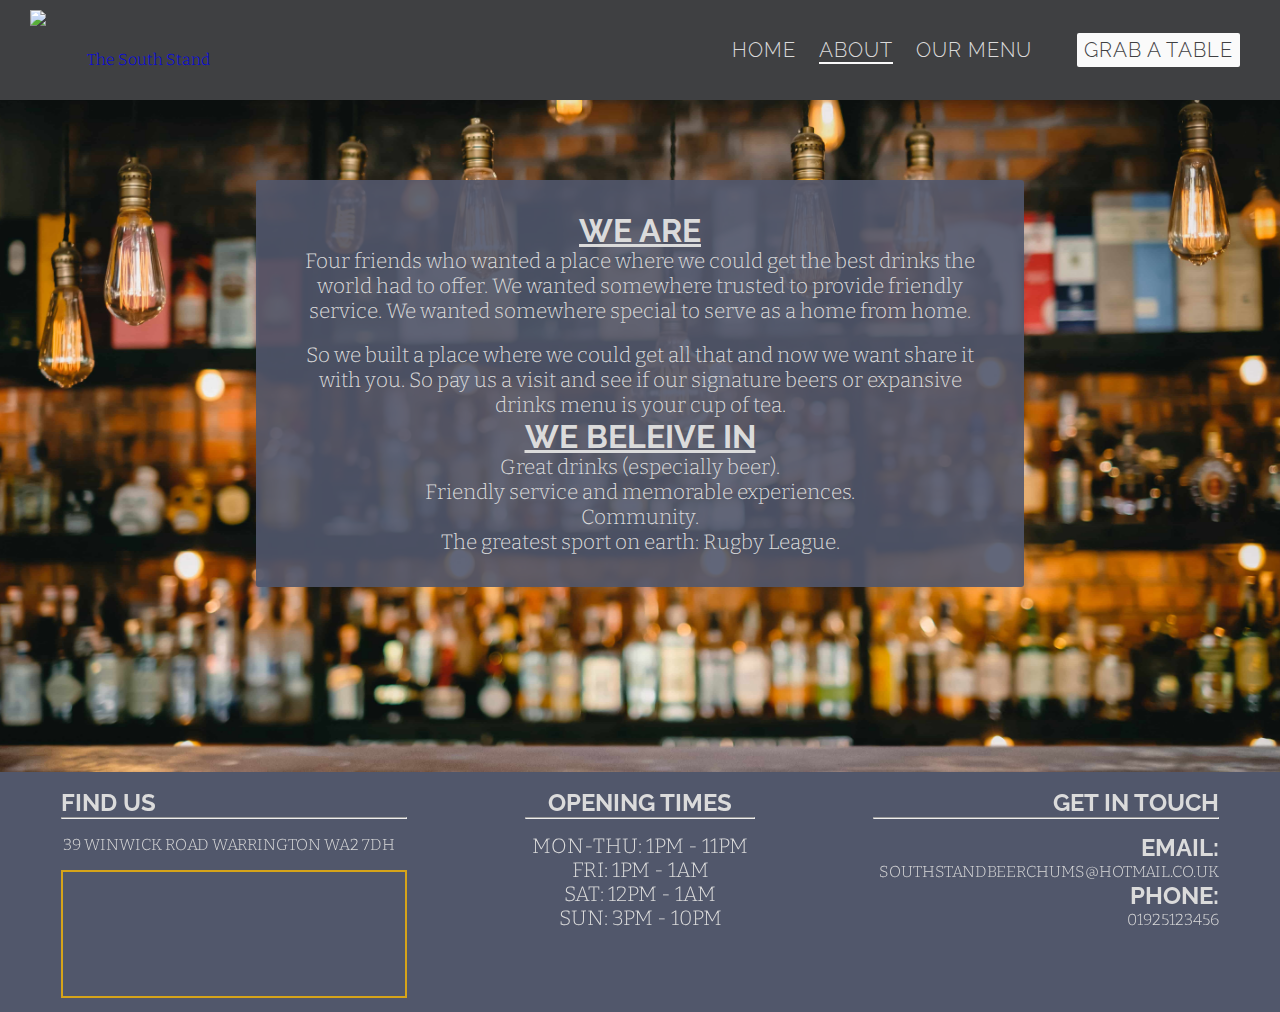
==== about.html @ ef6ef385 "pushing again as did not save CSS file, message same as previous" ====
<!DOCTYPE html>
<html lang="en">

<head>
    <meta charset="UTF-8">
    <meta http-equiv="X-UA-Compatible" content="IE=edge">
    <meta name="viewport" content="width=device-width, initial-scale=1.0">
    <meta name="description"
        content="Welcome to the South Stand Brewery & Taproom. At South Stand, we combine our passions to create a space where everyone is welcome">
    <meta name="keywords"
        content="Rugby, league, Rugby League, Pub, Bar, Taproom, Speakeasy, Warrington, Warrington Wolves, The Wire, Rugby League Pub">
    <meta name="author" content="South Stand Brewery & Taproom ltd">
    <title>South Stand Brewery & Taproom | About</title>
    <link rel="stylesheet" href="assets/styles/styles.css" type="text/css">
    <script src="https://kit.fontawesome.com/5be4fb46f2.js" crossorigin="anonymous"></script>
</head>
<body>
    <header>
        <nav>
            <div class="nav">
                <a href="index.html" aria-label="Click this to return to the home page">
                    <img src="assets/images/white-transparent-resize-optimised.png" alt="The South Stand Brewery & Taproom" id="logo">
                </a>
                <label for="toggle" id="burger">&#9776;</label>
                <input type="checkbox" id="toggle" />
                <div class="menu">
                    <a href="index.html">Home</a>
                    <a href="about.html" class="link-active">About</a>
                    <a href="menu.html">Our Menu</a>
                    <a href="form.html" id="grab-table-button">Grab a Table</a>
                </div>
            </div>
        </nav>
    </header>
    <div id="about-page-container">
        <section id="about-us-section">
                <h2 class="about-subsection">We are</h2>
                <p>Four friends who wanted a place where we could get the best drinks the world had to offer. We wanted
                    somewhere
                    trusted to provide friendly service. We wanted somewhere special to serve as a home from home.</p>
                <br>
                <p>So we built a place where we could get all that and now we want share it with you. So pay us a visit
                    and
                    see if our signature beers or expansive drinks menu is your cup of tea.</p>
                <h2 class="about-subsection">We beleive in</h2>
                <p>Great drinks (especially beer).</p>
                <p>Friendly service and memorable experiences.</p>
                <p>Community.</p>
                <p>The greatest sport on earth: Rugby League.</p>
        </section>
    </div>
    </section>
    <footer>
        <div class="footer-section">
            <section id="find-us-footer-section">
                <h2>Find Us</h2>
                <hr>
                <div>
                    <p>39 Winwick Road</p>
                    <p>Warrington</p>
                    <p>WA2 7DH</p>
                </div>
                <iframe id="gmap_canvas"
                    src="https://maps.google.com/maps?q=39%20Winwick%20Road&t=&z=17&ie=UTF8&iwloc=&output=embed">
                    <p>Sorry, your browser doesn't support iframes.</p>
                </iframe>
            </section>
        </div>
        <!--This is the opening times section-->
        <div class="footer-section">
            <section id="opening-times-footer-section">
                <h2>Opening Times</h2>
                <hr>
                <div>
                    <p>Mon-Thu: 1pm - 11pm</p>
                    <p>Fri: 1pm - 1am</p>
                    <p>Sat: 12pm - 1am</p>
                    <p>Sun: 3pm - 10pm</p>
                </div>
            </section>
            <!--This div contains the social icons which in turn act as links to the business relevant social media page.
            I did consider moving these to the contact section of the footer to the right, but a central location seems more appropriate-->
        </div>
        <div class="footer-section">
            <section id="contact-section">
                <h2>Get in touch</h2>
                <hr>
                <div>
                    <h2>Email:</h2>
                    <p>southstandbeerchums@hotmail.co.uk</p>
                    <h2>Phone:</h2>
                    <p>01925123456</p>
                </div>
                <div id="footer-social-icons">
                    <a href="#" aria-label="Go to our Facebook page (opens in a new tab)" rel="noopener">
                        <i class="fab fa-facebook-square"></i>
                    </a>
                    <a href="#" aria-label="Follow us on Instagram page (opens in a new tab)" rel="noopener">
                        <i class="fab fa-instagram"></i>
                    </a>
                    <a href="#" aria-label="Follow us on twitter page (opens in a new tab)" rel="noopener">
                        <i class="fab fa-twitter-square"></i>
                    </a>
                </div>
            </section>
        </div>

    </footer>
</body>

</html>
---- assets/styles/styles.css ----
/*font import information*/
/* Heading font family rules - font-family: 'Raleway', sans-serif;*/
/* Paragraph font family rules - font-family: 'Bitter', serif;*/
@import url('https://fonts.googleapis.com/css2?family=Bitter:wght@300&family=Raleway:wght@600&display=swap');

/*------------ REBUILT NAV FROM ORIGINAL DESIGN BASED ON CONTENT IN THIS VIDEO, STYLES ARE MY OWN BUT WANTED RESPONSIVE HAMBURGER NAV https://www.youtube.com/watch?v=xMTs8tAapnQ */
* {
    margin: 0;
    padding: 0;
    box-sizing: border-box;
}
body {
    font-family: 'Bitter', serif;
    font-weight: 300;
    background-color: #dbdddb;
 }

 h1, h2, h3 {
    font-family: 'Raleway', sans-serif;
 }
#logo {
    height: 80px;
    width: 180px;
    margin: 10px 0 0 30px;
    float: left;
}

.nav {
    background-color: #3f4042;
    height: 100px;
    width: 100%;
    text-align: right;
    line-height: 100px;
}

.menu {
    margin: 0 30px 0 0;
    width: 60%;
    float: right;
    position: relative;
    z-index: 999;
}

.menu a {
    text-decoration: none;
    font-family: 'Raleway', sans-serif;
    color: #dbdbdb;
    margin: 0 10px;
    text-transform: uppercase;
    font-size: 125%;
    letter-spacing: 1px;
    line-height: 100px;
    transition: color 0.3s;
}

#grab-table-button {
    margin-left: 2.5vw;
    background-color: #fafafa;
    padding: 5px 7px;
    color: #3f4042;
    border-radius: 2px;
    transition: color 0.3s;
}

.menu a:hover:not(#grab-table-button) {
    color: #D6A419;
    border-bottom: 2px solid #fafafa;
    transition-timing-function: ease-in-out;
}

#grab-table-button:hover {
    color: #D6A419;
    transition-timing-function: ease-in-out;
}

.link-active {
    border-bottom: 2px solid #fafafa;
}

#burger {
    margin: 0 40px 0 0;
    font-size: 35px;
    line-height: 100px;
    display: none;
    color: #dbdbdb;
}

#toggle {
    display: none;
}


/*---------- HOME BODY SECTION GLOBAL STYLINGS -------*/
#home-section-taps-image {
    background-color: rgba(black, black, black, 0.3);
    background-image: url('../images/sstaps-optimised.jpg');
    background-repeat: no-repeat;
    background-position-x: right;
    background-position-y: top;
    background-size: cover;
    background-attachment: fixed;
    width: 100%;
    height: 48rem;
    position: relative;
}

#home-overlay {
    width: 40%;
    background-color: rgba(181, 138, 27, 0.9);
    bottom: 25rem;
    margin-left: 8%;
    float: left;
    position: absolute;
    border-radius: 3px;
}

#home-overlay h2 {
    text-align: left;
    margin-top: 1rem;
    padding-left: 1rem;
    color: #fafafa;
}

#home-overlay p {
    text-align: left;
    margin-top: 2rem;
    padding-right: 2vh;
    padding-left: 2vh;
    padding-bottom: 1rem;
    color: #fafafa;
    line-height: 1.5rem;
    font-size: 1.2rem;
}

/*---------- ABOUT PAGE STYLINGS ------------*/

#about-page-container {
    width: 100%;
    height: 42rem;
    background-color: rgba(black, black, black, 0.3);
    background-image: url('../images/bar-blurry-3-optimised.jpg');
    background-repeat: no-repeat;
    background-size: cover;
    background-position: center 75%;
    background-attachment: fixed;
    /* overflow: hidden; ------ THIS WAS CAUSING THE NAV ISSUE*/ 
    position: relative;
}

#about-us-section {
    width: 60%;
    border-radius: 3px;
    background-color: rgba(81, 87, 107, 0.9);
    position: absolute;
    left: 20%;
    top: 5rem;
    text-align: center;
    padding: 2rem 2rem;
}

#about-us-section > h2 {
    font-size: 200%;
    color: #dbdbdb;
}

#about-us-section > p {
    font-size: 130%;
    font-family: 'Bitter', serif;
    color: #dbdbdb;
}

.about-subsection {
    font-size: 150%;
    text-decoration: underline;
    text-transform: uppercase;
}


/*----OUR MENU PAGE GLOBAL STYLINGS, COMMENTS BREAK SPECIFIC STYLINGS DOWN BELOW------*
/*-------- SOUTH STAND BEER SECTION GLOBAL STYLINGS -------*/

#menu-section-top-image {
    background-image: url('../images/menu-top-image-optimized.jpg');
    background-repeat: no-repeat;
    background-size: cover;
    background-position-x: center;
    background-position-y:  68%;
    width: 100%;
    height: 25rem;
}

#south-stand-beer-menu-section h2 {
    font-size: 400%;
    text-transform: uppercase;
    letter-spacing: 10px;
    text-align: center;
    margin: 2vh 0;
}

.beer-card-container {
    width: 100%;
    background-color: #3f4042;
    height: 100%;
    text-align: center;
}

#beer-card-flavour {
    padding: 1rem 0 1rem 0;
    font-size: 150%;
    color: #dbdbdb;
    font-weight: bold;
}

.beer-card {
    display: inline-block;
    align-items: top;
    width: 25%;
    height: 90%;
    border-radius: 4px;
    margin: 1rem 2vw;
    background-color: #3f4042;
    text-align: center;
    overflow: hidden;
}

.beer-card img {
   object-fit: cover;
   width: 100%;
   position: relative;
   bottom: 0;
   z-index: 1;
}

.beer-card-info {
    position: relative;
    bottom: 0;
    font-size: 150%;
    font-weight: bold;
    color: #dbdbdb;
}

/*-------- OTHER DRINKS MENU SECTION GLOBAL STYLINGS -------*/
 .other-drinks-menu-container {
    width: 100%;
    background-color: #dbdddb;
    height: 40rem;
    text-align: center;
    padding-top: 2vh;
 }

 .other-drinks-card {
    display: inline-block;
    vertical-align: top;
    width: 20%;
    border-radius: 4px;
    height: 600px;
    margin: 0 2vw;
    background-color: #51576B;
    text-align: center;
}

 /*------------ WORLD BEER & WINE MENU CARD GLOBAL STYLINGS --------------*/

.other-drinks-card h2 {
    text-transform: uppercase;
    letter-spacing: 2px;
    font-size: 200%;
    color:#dbdddb;
    margin: 10px 0;
    padding-top: 10px;
}

.other-drinks-card p {
    color:#dbdddb;
    max-width: 90%;
    margin: 0 auto;
}

.other-drinks-menu-item {
    margin: 20px;
}

.other-drinks-menu-item h3 {
    font-family: 'Raleway', sans-serif;
    text-transform: uppercase;
    color: #dbdbdb ;
}

/*------------ SPIRIT MENU CARD GLOBAL STYLINGS ------------*/

.spirit-menu-item h3 {
    margin: 10px 0 0 0;
    font-family: 'Raleway', sans-serif;
    text-transform: uppercase;
    color: #dbdbdb ;
}

.spirit-menu-item p {
    font-family: 'Bitter', serif;
    text-transform: uppercase;
    font-size: 100%;
    max-width: 90%;
    margin: 0 auto;
}
.spirit-menu-item {
    margin: 0 0;
}
 /*----------- COCKTAIL MENU CARD GLOBAL STYLINGS -----------------------*/

.cocktail-menu-item {
    margin: 1rem 0;
}

.cocktail-menu-item h3 {
    font-family: 'Raleway', sans-serif;
    text-transform: uppercase;
    color: #dbdbdb ;
}

.cocktail-menu-item p {
    max-width: 90%;
    margin: 0 auto;
    
}

/*----------- SOFT DRINKS LIST STYLING -----------*/

.other-drinks-card li {
    list-style: none;
    color: #dbdbdb;
    text-transform: uppercase;
}

/*------------- BOOKING FORM PAGE GLOBAL STYLINGS ------------*/

#form-page-container {
    background-color: rgba(black, black, black, 0.3);
    background-image: url('../images/bar-table-2-optimised.jpg');
    background-repeat: no-repeat;
    background-size: cover;
    background-position: right 75%;
    width: 100%;
    height: 42rem;
}

#form-page-container section{
    width: 30%;
    height: 42rem;
}

/*-------- STYLINGS FOR BOOKING FORM CONTAINER, CONTENT AND INPUTS -----------*/
#form-container {
    width: 30%;
    height: 610px;
    background-color: rgba(81, 87, 107, 0.9);
    margin: 0 auto;
    position: absolute;
    top: 14%;
    left: 15%;
    z-index: 1;
}

.form-header {
    margin-left: 2rem;
    padding-top: 1.5rem;
    max-width: 90%;
    color: #dbdbdb;
    font-size: 120%;
}

.form-header span {
    font-style: italic;
}

form {
    margin-top: 1rem;
}

form > label  {
    color: #dbdbdb;
    font-size: 150%;
    margin-left: 2rem;
    display: inline-block;
    width: 250px;
    text-align: right;
    padding: 0.4rem 0;
}

/*--------- CODE REFERENCE: This code was pulled from w3schools page at www.w3schools.com/howto/howto_css_hide_arrow_number.asp --------*/
input::-webkit-outer-spin-button,
input::-webkit-inner-spin-button {
  -webkit-appearance: none;
  margin: 0;
}
/*----- END OF CODE REFERENCE -------*/

input[type="text"], input[type="email"], input[type="number"], input[type="datetime-local"], select {
    width: 212px;
    height: 30px; 
    background-color: #dbdbdb;   
    border: none;
    border-radius: 2px;
    margin-left: 0.3rem;
}

.radio-label {
    font-size: 100%;
    color: #dbdbdb;
}
#mail-list-question, #booking-conf-statement {
    margin-left: 2rem;
    color: #dbdbdb;
    margin-top: 0.5rem;
    max-width: 90%;
    width: 250px;
}

#booking-conf-statement {
    position: relative;
    bottom: 1rem;
}

#yes-radio-button {
    position: relative;
    display: inline-block;
    left: 21rem;
    bottom: 3rem;

}
#no-radio-button {
    position: relative;
    display: inline-block;
    left: 23rem;
    bottom: 3rem;

}

#booking-conf-disclaimer {
    position: relative;
    left: 21rem;
    bottom: 4.5rem;
}

input[type="reset"], input[type="submit"] {
    width: 100px;
    height: 45px;
    font-family: 'Raleway', sans-serif;
    font-size: 120%;
    text-transform: uppercase;
    font-weight: bold;
    border: none;
    border-radius: 2px;
    cursor: pointer;
    -webkit-appearance: none;
}

input[type="submit"] {
    background-color: #dbdbdb;
    color: #3f4042;
    margin-left: 25%;
    transition: color 0.2s;
    transition: background-color 0.3s;
    -webkit-appearance: none;
}

input[type="reset"] {
    background-color: #3f4042 ;
    color: #dbdbdb;
    border: 1px solid white;
    margin-left: 18%;
    transition: color 0.2s;
    transition: background-color 0.3s;
}

input[type="reset"]:hover {
    background-color: #dbdbdb;
    color: #3f4042;
    transition-timing-function: ease-in-out;
}

input[type="submit"]:hover {
    background-color: #D6A419;
    color: #000;
    transition-timing-function: ease-in-out;
}
/*---------- FOOTER STYLINGS GLOBAL STYLINGS ------------*/
footer {
    height: 15rem;
    background-color: #51576B;
    text-align: center;
    padding-top: 1rem;
}

footer > div {
    margin: auto;
    display: inline-block;
    vertical-align: top;
}

.footer-section {
    width: 30%;
    height: 90%;
    background-color: #51576B;
}

.footer-section hr {
    width: 90%;
}

/*--------- FIND US FOOTER SECTION GLOBAL STYLINGS ----------*/

#find-us-footer-section h2 {
    text-transform: uppercase;
    color: #dbdbdb;
    text-align: left;
}

#find-us-footer-section div {
    display: inline-block;
    text-transform: uppercase;
    color: #dbdbdb;
    margin-top: 1rem;
}

#find-us-footer-section div p {
    text-transform: uppercase;
    color: #dbdbdb;
    text-align: left;
    font-size: 130%;
}

#find-us-footer-section > iframe {
    float: left;
    width: 60%;
    margin-top: 1rem;
    border: 2px solid #D6A419;
}

/*----------- OPENING TIMES FOOTER SECTION GLOBAL STYLINGS ----------*/

#opening-times-footer-section h2 {
    text-transform: uppercase;
    color: #dbdbdb;
}

#opening-times-footer-section hr {
    width: 60%;
    margin: 0 auto;
}
#opening-times-footer-section div {
    display: block;
    text-transform: uppercase;
    font-size: 130%;
    line-height: 1.5rem;
    color: #dbdbdb;
    margin-top: 1rem;
}

#footer-social-icons i {
    display: inline-block;
    margin-top: 0.5rem;
    font-size: 250%;
}

#footer-social-icons a {
    color: #dbdbdb;
    text-decoration: none;
    margin: 0 2rem;
}

/*------- CONTACT FOOTER SECTION GLOBAL STYLINGS --------*/

#contact-section {
    text-align: right;
}

#contact-section hr {
    float: right;
}

#contact-section div {
    margin-top: 1rem;
}
#contact-section, div h2 p {
    text-transform: uppercase;
    color:#dbdbdb;
}

/*-------------------- MOBILE VIEW STYLES -------------*/
@media only screen 
and (min-width: 320px) 
and (max-width: 425px) {
    
    /*----------MOBILE NAVIGATION STYLINGS------------*/
    #logo {
        height: 80px;
        margin: 10px 0 0 10px;
        float: left;
    }

    #burger {
        display: block;
        cursor: pointer;
        width: 26px;
        float: right;
    }

    .menu {
        text-align: center;
        width: 70%;
        background-color: #3f4042;
        float: right;
        margin-right: 0;
        display: none;
        z-index: 20;
    }

    .menu a {
        display: block;
    }

    #toggle:checked+.menu {
        display: block;
    }


    #grab-table-button {
        text-decoration: none;
        font-family: 'Raleway', sans-serif;
        color: #dbdbdb;
        background-color: #3f4042;
        margin: 0 10px;
        text-transform: uppercase;
        font-size: 125%;
        letter-spacing: 1px;
        line-height: 100px;
    }

    #grab-table-button:hover {
        color: #D6A419;
        border-bottom: 2px solid #fafafa;
        transition-timing-function: ease-in-out;
    }

    /*--------HOME PAGE MOBILE STYLINGS-----------*/

    #home-section-taps-image {
        background-position-x: 60%;
        height: 600px;
    }

    #home-overlay {
        position: relative;
        width: 90%;
        bottom: 35em;
        margin-left: 5%;
    }

    #home-overlay h2 {
        text-align: center;
    }

    #home-overlay p {
        text-align: center;
        line-height: 1.1;
        font-size: 100%;
    }

    /*-------------- ABOUT PAGE MOBILE STYLINGS -----------*/

    #about-us-section {
        width: 90%;
        font-size: 100%;
        left: 5%;
        top: 5%;
    }

    #about-us-section > h2 {
        font-size: 150%;
        color: #dbdbdb;
        margin: auto;
    }
    
    #about-us-section > p {
        font-size: 100%;
        /* max-width: 90%; */
        font-family: 'Bitter', serif;
        color: #dbdbdb;
        padding: 0;
        text-align: center;
        margin: auto;
    }

    /*--------------- MENU PAGE MOBILE STYLINGS ---------------*/

    #menu-section-top-image {
        height: 10rem;
    }

    #south-stand-beer-menu-section h2 {
        font-size: 270%;
        letter-spacing: 5px;
        margin: 0.5rem 0;
        z-index: 1;
    }

    .beer-card-container {
        height: 100%;
        padding-bottom: 1rem;
        z-index: 2;
    }

    #beer-card-flavour {
        max-width: 90%;
        margin: 0 auto;
        z-index: 3;
    }

    .beer-card {
        display: block;
        width: 90%;
        margin: 0 auto 1rem auto;
        height: auto;
        z-index: 4;
    }

    .beer-card img {
        bottom: 0;
     }

     .beer-card-info {
        bottom: 0;
    }

    .other-drinks-menu-container {
        height: 100%;
        padding: 1em 0;
     }
    
     .other-drinks-card {
        display: block;
        width: 95%;
        height: 100%;
        margin: 0 auto;
        padding-bottom: 5px;
     }

     .cocktail-menu-item h3 {
        font-size: 110%;
    }
    
    /*---------------BOOKING FORM PAGE MOBILE STYLINGS - EXTRA STYLINGS FOR TABLETS CAN BE FOUND IN FOLLOWING MEDIA QUERY -------------*/

    #form-page-container {
        height: 55rem;
    }

    #form-container {
        width: 100%;
        height: 780px;
        position: absolute;
        top: 125px;
        left: 0;
        z-index: 1;
    }

    .form-header {
        margin-left: 1rem;
        padding-top: 1rem;
        max-width: 90%;
        font-size: 90%;
    }

    form > label {
        font-size: 120%;
        margin-left: 1rem;
        text-align: left;
        padding: 0.4rem 0;
    }

    input[type="text"], input[type="email"], input[type="number"], input[type="datetime-local"], select {
        width: 212px;
        height: 25px;
        margin-left: 1rem;
    }
    
    #mail-list-question, #booking-conf-statement {
        margin-left: 1rem;
        margin-bottom: 3rem;
    }
    
    #yes-radio-button {
        position: relative;
        display: inline-block;
        left: 1rem;
        bottom: 2rem;
    }
    
    #no-radio-button {
        position: relative;
        display: inline-block;
        left: 3rem;
        bottom: 2rem;
    }

    #booking-conf-disclaimer {
        position: relative;
        left: 1rem;
        bottom: 4rem;
    }

    input[type="reset"] {
        margin-left: 0;
    }
    
    /*---------------FOOTER MOBILE STYLINGS------------*/

    footer {
        height: 600px;
        text-align: center;
        padding-top: 0;
        position: absolute;
    }

    .footer-section {
        width: 90%;
        height: 30%;
        text-align: center;
        margin-top: 1em;
    }

    #find-us-footer-section h2 {
       text-align: center;
    }

    #find-us-footer-section hr {
        width: 100%;
    }
    
    #find-us-footer-section div p {
        text-align: left;
        font-size: 100%;
        display: inline-block;
    }

    #find-us-footer-section > iframe {
        width: 100%;
        height: 80px;
        margin-top: 0.5em;
    }

    #opening-times-footer-section div {
        font-size: 100%;
        line-height: 1.5rem;
        margin-top: 1rem;
    }

    #opening-times-footer-section hr {
        width: 100%;
    }

    #contact-section h2 {
        text-align: center;
    }

    #contact-section hr {
        width: 100%;
    }

    #contact-section p {
        font-size: 80%;
        text-align: center;
    }

    #footer-social-icons {
        margin-top: 0;
        text-align: center;
        position: relative;
        bottom: 1em;
    }

    #footer-social-icons a {
        color: #dbdbdb;
        text-decoration: none;
        margin: 0 1rem;
    }
}

/*-------------------- TABLET VIEW STYLES -------------*/
@media only screen 
and (min-width: 425px) 
and (max-width: 1024px) {
    /*---------TABLET NAV STYLES - DUPLICATED FROM MOBILE VIEW -------*/
    #logo {
        height: 80px;
        margin: 10px 0 0 10px;
        float: left;
    }

    #burger {
        display: block;
        cursor: pointer;
        width: 26px;
        float: right;
    }

    .menu {
        text-align: center;
        width: 70%;
        background-color: #3f4042;
        float: right;
        margin-right: 0;
        display: none;
        z-index: 20;
    }

    .menu a {
        display: block;
    }

    #toggle:checked+.menu {
        display: block;
    }


    #grab-table-button {
        text-decoration: none;
        font-family: 'Raleway', sans-serif;
        color: #dbdbdb;
        background-color: #3f4042;
        margin: 0 10px;
        text-transform: uppercase;
        font-size: 125%;
        letter-spacing: 1px;
        line-height: 100px;
    }

    #grab-table-button:hover {
        color: #D6A419;
        border-bottom: 2px solid #fafafa;
        transition-timing-function: ease-in-out;
    }

    /*---------- TABLET HOME PAGE STYLINGS - DUPLICATED FROM MOBILE VIEW ------------*/

    #home-section-taps-image {
        background-position-x: 60%;
        height: 600px;
    }

    #home-overlay {
        position: relative;
        width: 90%;
        bottom: 35em;
        margin-left: 5%;
    }

    #home-overlay h2 {
        text-align: center;
    }

    #home-overlay p {
        text-align: center;
        line-height: 1.1;
        font-size: 100%;
    }

    /*-------------- ABOUT PAGE TABLET PORTRAIT STYLINGS - DUPLICATED FROM MOBILE VIEW -----------*/

    #about-us-section {
        width: 90%;
        font-size: 100%;
        left: 5%;
        top: 5%;
    }

    #about-us-section > h2 {
        font-size: 150%;
        color: #dbdbdb;
        margin: auto;
    }
    
    #about-us-section > p {
        font-size: 100%;
        font-family: 'Bitter', serif;
        color: #dbdbdb;
        padding: 0;
        text-align: center;
        margin: auto;
    }

        /*--------------- MENU PAGE TABLET PORTRAIT VIEW STYLINGS - DUPLICATED FROM MOBILE, SOME VALUES CHANGED TO FIT VIEWPORT SIZE ---------------*/

        #menu-section-top-image {
            height: 10rem;
        }
    
        #south-stand-beer-menu-section h2 {
            font-size: 350%;
            letter-spacing: 5px;
            margin: 0.5rem 0;
            z-index: 1;
        }
    
        .beer-card-container {
            height: 100%;
            padding-bottom: 1rem;
            z-index: 2;
        }
    
        #beer-card-flavour {
            max-width: 90%;
            margin: 0 auto;
            z-index: 3;
        }
    
        .beer-card {
            display: block;
            width: 70%;
            margin: 0 auto;
            height: auto;
            z-index: 4;
            padding-top: 1rem;
        }
    
        .beer-card img {
            bottom: 0;
         }
    
         .beer-card-info {
            bottom: 0;
        }
    
        .other-drinks-menu-container {
            height: 100%;
            padding: 1em 0;
         }
        
         .other-drinks-card {
            display: block;
            width: 75%;
            height: 100%;
            margin: 0 auto;
            padding-bottom: 5px;
         }
    
         .cocktail-menu-item h3 {
            font-size: 110%;
        }

        /*---------------BOOKING FORM PAGE TABLET STYLINGS - MOSTLY DUPLICATED FROM MOBILE VIEW, SOME VALUES CHANGED TO FIT LARGER SCREEN SIZE -------------*/

    #form-page-container {
        height: 58rem;
    }

    #form-container {
        display: table;
        width: 70%;
        height: 650px;
        padding-bottom: 1rem;
        padding-right: 1rem;
        position: absolute;
        top: 125px;
        left: 15%;
    }

    .form-header {
        margin-left: 1rem;
        padding-top: 1rem;
        max-width: 90%;
        font-size: 120%;
    }

    form > label {
        font-size: 120%;
        margin-left: 1rem;
        text-align: left;
        padding: 0.4rem 0;
    }

    input[type="text"], input[type="email"], input[type="number"], input[type="datetime-local"], select {
        width: 212px;
        height: 25px;
        margin-left: 1rem;
    }
    
    #mail-list-question, #booking-conf-statement {
        margin-left: 1rem;
        margin-bottom: 3rem;
    }
    
    #yes-radio-button {
        position: relative;
        display: inline-block;
        left: 1rem;
        bottom: 2rem;
    }
    
    #no-radio-button {
        position: relative;
        display: inline-block;
        left: 3rem;
        bottom: 2rem;
    }

    #booking-conf-disclaimer {
        position: relative;
        left: 1rem;
        bottom: 4rem;
    }

    input[type="reset"] {
        margin-left: 2rem;
    }

    input[type="submit"] {
        margin-left: 2rem;
    }

        /*---------------FOOTER TABLET STYLINGS - DUPLICATED FROM MOBILE VIEW------------*/

    footer {
        height: 600px;
        text-align: center;
        padding-top: 0;
        position: absolute;
    }

    .footer-section {
        width: 90%;
        height: 30%;
        text-align: center;
        margin-top: 1em;
    }

    #find-us-footer-section h2 {
       text-align: center;
    }

    #find-us-footer-section hr {
        width: 100%;
    }
    
    #find-us-footer-section div p {
        text-align: left;
        font-size: 100%;
        display: inline-block;
    }

    #find-us-footer-section > iframe {
        width: 100%;
        height: 80px;
        margin-top: 0.5em;
    }

    #opening-times-footer-section div {
        font-size: 100%;
        line-height: 1.5rem;
        margin-top: 1rem;
    }

    #opening-times-footer-section hr {
        width: 100%;
    }

    #contact-section h2 {
        text-align: center;
    }

    #contact-section hr {
        width: 100%;
    }

    #contact-section p {
        font-size: 80%;
        text-align: center;
    }

    #footer-social-icons {
        margin-top: 0;
        text-align: center;
        position: relative;
        bottom: 1em;
    }

    #footer-social-icons a {
        color: #dbdbdb;
        text-decoration: none;
        margin: 0 1rem;
    }
}

/*------------- LAPTOP SCREEN STYLINGS -----------*/
@media only screen 
and (min-width: 1024px) 
and (max-width: 1440px) {

    /*------- HOME PAGE LAPTOP STYLINGS ----------*/
    #home-overlay {
        clear: both;
        width: 50%;
        top: 30%;
        display: table;
    }
    
    /*------- MENU PAGE LAPTOP STYLINGS ----------*/
    .other-drinks-menu-container {
        height: 100%;
        padding-top: 0;
    }

    .beer-card-info {
        font-size: 100%;
    }

    .other-drinks-card {
        width: 40%;
        display: inline-block;
        margin: 1rem 2vh;
        height: 100%;
        padding-bottom: 15px;
    }

    .cocktail-menu-item {
        padding: 7px 0;
    }

    /*---------- BOOKING FORM LAPTOP STYLINGS --------*/
    #form-container {
        width: 45%;
        top: 130px;
    }

    /*---------- FOOTER LAPTOP STYLINGS ----------*/
    #find-us-footer-section div p {
        clear: both;
        display: inline-block;
        font-size: 100%;
        position: relative;
        right: 1.5rem;
    }

    #find-us-footer-section > iframe {
        clear: both;
        height: 8rem;
        width: 90%;
    }
}

/*------------ LARGER LAPTOP SCREEN & DESKTOP STYLINGS - GLOBAL STYLINGS TO TAKE OVER FOLLOWING MAX WIDTH ------*/
@media only screen 
and (min-width: 1440px) 
and (max-width: 1600px) {
    /*------- HOME SCREEN LARGE LAPTOP & DESKTOP STYLINGS ----------*/
    #home-overlay {
        clear: both;
        width: 50%;
        top: 30%;
        display: table;
    }
    /*------- MENU PAGE LARGE LAPTOP & DESKTOP STYLINGS ----------*/
    .other-drinks-menu-container {
        height: 100%;
        padding-top: 0;
    }

    .other-drinks-card {
        width: 40%;
        display: inline-block;
        margin: 1rem 2vh;
        height: 100%;
        padding-bottom: 15px;
    }

    .cocktail-menu-item {
        padding: 10px 0;
    }

    /*-------- BOOKING FORM LARGE LAPTOP & DESKTOP STYLINGS ---------*/
    #form-container {
        width: 40%;
        top: 130px;
    }
    /*-------- FOOTER LARGE LAPTOP AND DESKTOP STYLINGS ----------*/
    #find-us-footer-section div p {
        clear: both;
        display: inline-block;
        font-size: 120%;
        position: relative;
        right: 1.5rem;
    }

    #find-us-footer-section > iframe {
        clear: both;
        height: 8rem;
        width: 90%;
    }
}
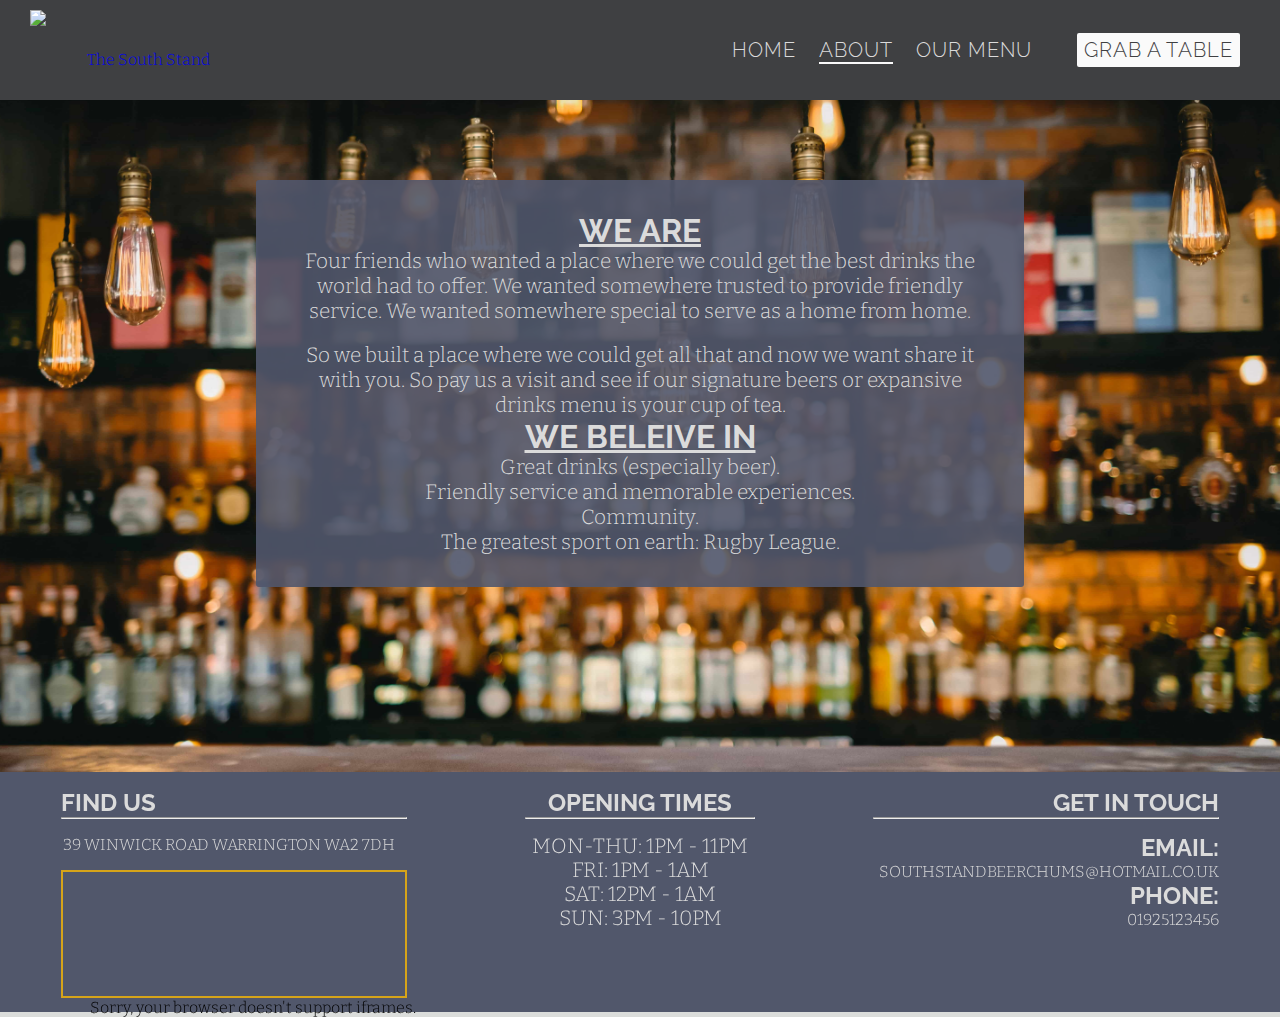
==== commit 01c9c8b8: "add new iframe no load message to all pages" ====
--- a/about.html
+++ b/about.html
@@ -62,8 +62,8 @@
                 </div>
                 <iframe id="gmap_canvas"
                     src="https://maps.google.com/maps?q=39%20Winwick%20Road&t=&z=17&ie=UTF8&iwloc=&output=embed">
-                    <p>Sorry, your browser doesn't support iframes.</p>
                 </iframe>
+                <p id="iframe-no-load">Sorry, your browser doesn't support iframes.</p>
             </section>
         </div>
         <!--This is the opening times section-->
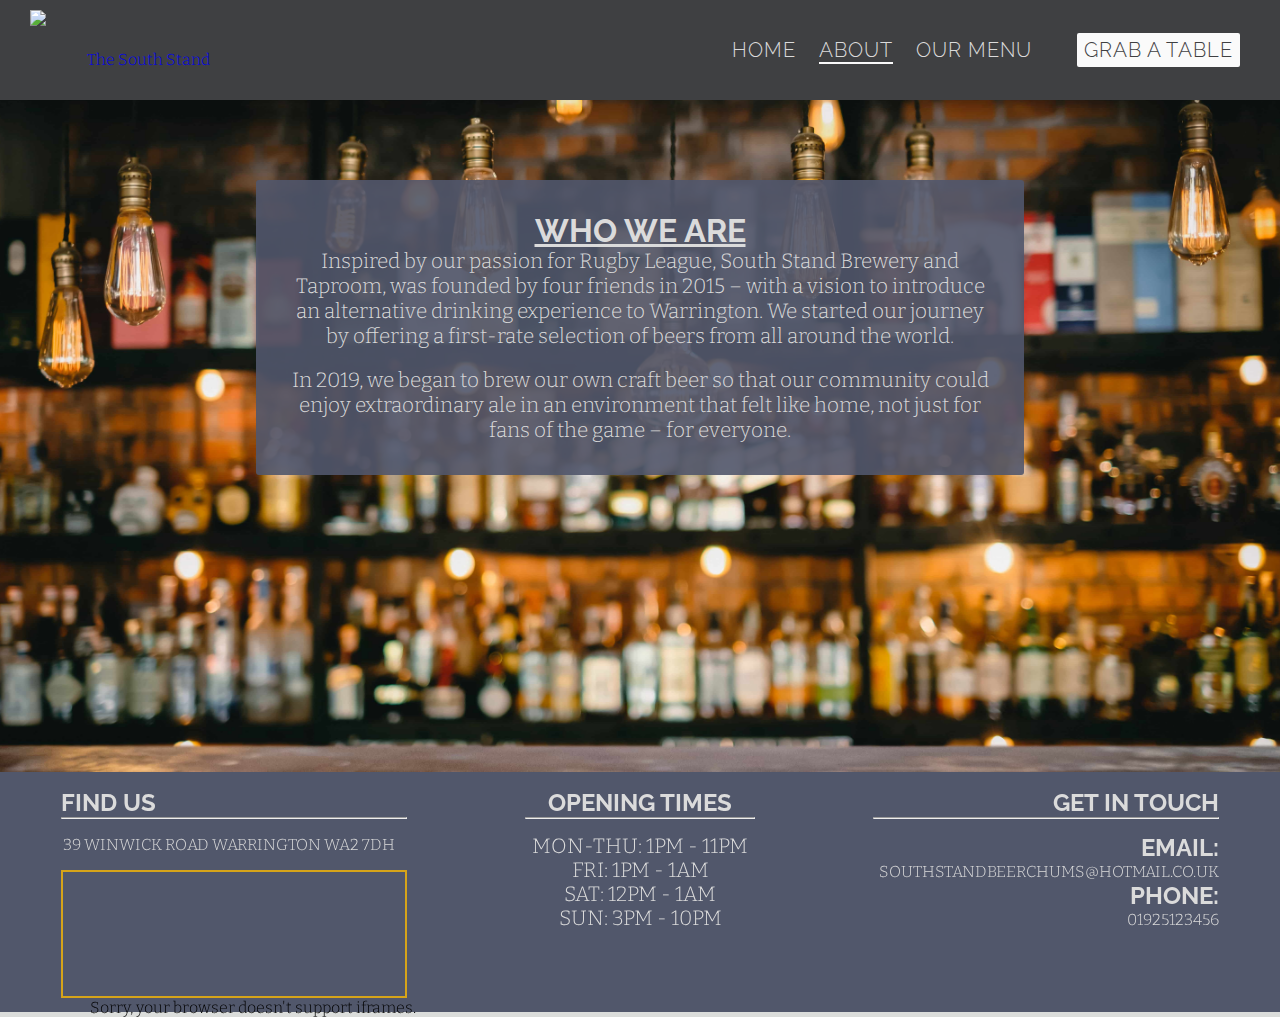
==== commit 5517a095: "updated content in the about container, updated styles across all device sizes to add some top paddi" ====
--- a/about.html
+++ b/about.html
@@ -14,12 +14,14 @@
     <link rel="stylesheet" href="assets/styles/styles.css" type="text/css">
     <script src="https://kit.fontawesome.com/5be4fb46f2.js" crossorigin="anonymous"></script>
 </head>
+
 <body>
     <header>
         <nav>
             <div class="nav">
                 <a href="index.html" aria-label="Click this to return to the home page">
-                    <img src="assets/images/white-transparent-resize-optimised.png" alt="The South Stand Brewery & Taproom" id="logo">
+                    <img src="assets/images/white-transparent-resize-optimised.png"
+                        alt="The South Stand Brewery & Taproom" id="logo">
                 </a>
                 <label for="toggle" id="burger">&#9776;</label>
                 <input type="checkbox" id="toggle" />
@@ -34,19 +36,15 @@
     </header>
     <div id="about-page-container">
         <section id="about-us-section">
-                <h2 class="about-subsection">We are</h2>
-                <p>Four friends who wanted a place where we could get the best drinks the world had to offer. We wanted
-                    somewhere
-                    trusted to provide friendly service. We wanted somewhere special to serve as a home from home.</p>
-                <br>
-                <p>So we built a place where we could get all that and now we want share it with you. So pay us a visit
-                    and
-                    see if our signature beers or expansive drinks menu is your cup of tea.</p>
-                <h2 class="about-subsection">We beleive in</h2>
-                <p>Great drinks (especially beer).</p>
-                <p>Friendly service and memorable experiences.</p>
-                <p>Community.</p>
-                <p>The greatest sport on earth: Rugby League.</p>
+            <h2 class="about-subsection">Who we are</h2>
+            <p>Inspired by our passion for Rugby League, South Stand Brewery and Taproom, was founded by four friends in
+                2015 – with a vision to introduce an alternative drinking experience to Warrington. We started our
+                journey by offering a first-rate selection of beers from all around the world.</p>
+            <br>
+            <p>
+                In 2019, we began to brew our own craft beer so that our community could enjoy extraordinary ale in an
+                environment that felt like
+                home, not just for fans of the game – for everyone.</p>
         </section>
     </div>
     </section>
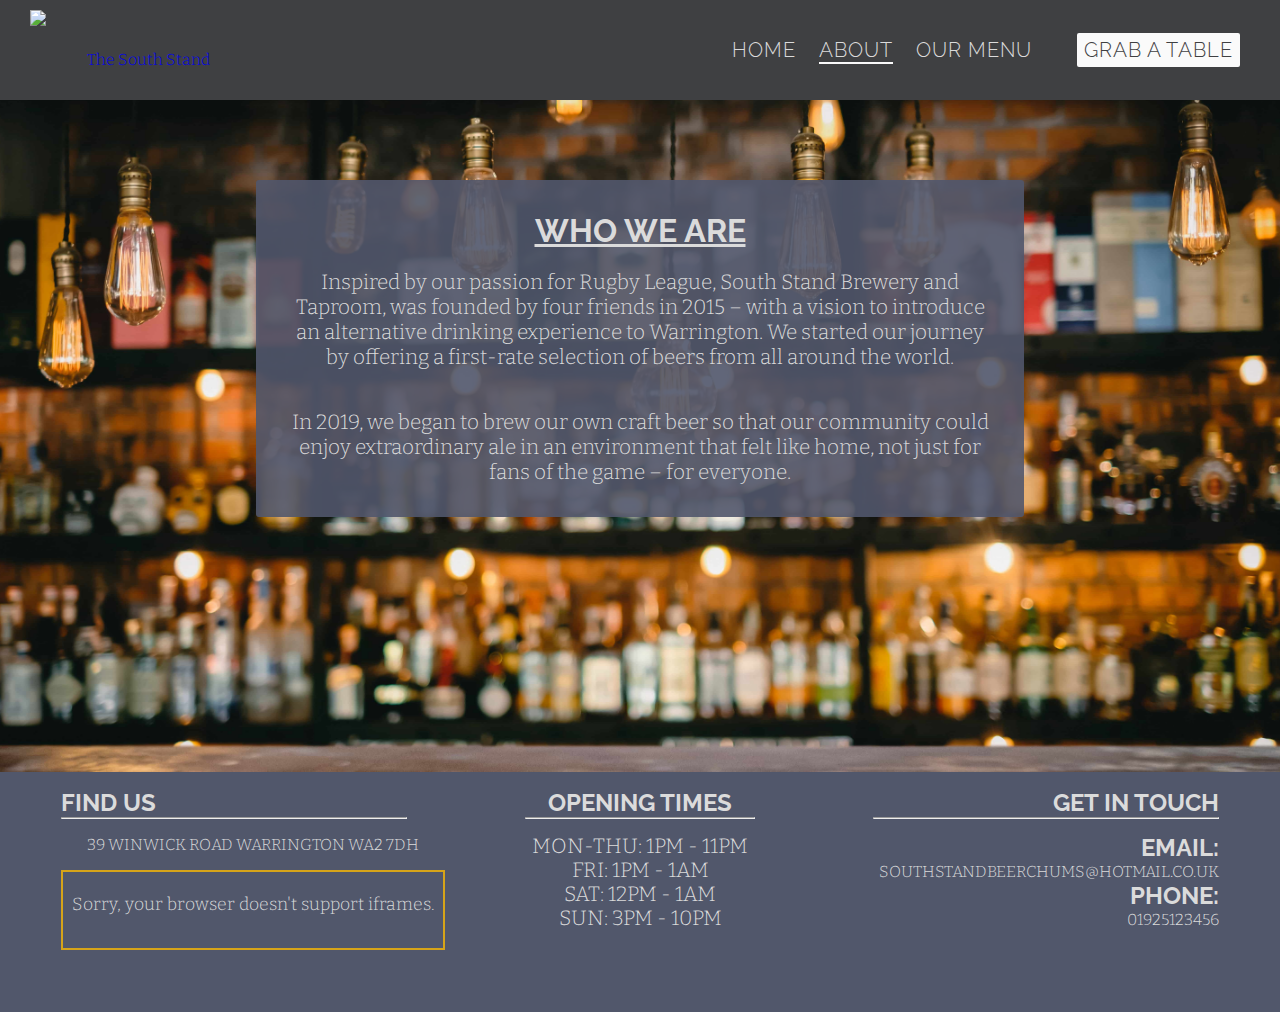
==== commit cc39a50e: "updated social icons links and added target blank attribute, updated meta data on menu page" ====
--- a/about.html
+++ b/about.html
@@ -90,13 +90,13 @@
                     <p>01925123456</p>
                 </div>
                 <div id="footer-social-icons">
-                    <a href="#" aria-label="Go to our Facebook page (opens in a new tab)" rel="noopener">
+                    <a href="https://www.facebook.com/" target="_blank" aria-label="Go to our Facebook page (opens in a new tab)" rel="noopener">
                         <i class="fab fa-facebook-square"></i>
                     </a>
-                    <a href="#" aria-label="Follow us on Instagram page (opens in a new tab)" rel="noopener">
+                    <a href="https://www.instagram.com/" target="_blank" aria-label="Follow us on Instagram page (opens in a new tab)" rel="noopener">
                         <i class="fab fa-instagram"></i>
                     </a>
-                    <a href="#" aria-label="Follow us on twitter page (opens in a new tab)" rel="noopener">
+                    <a href="https://twitter.com/" target="_blank" aria-label="Follow us on twitter page (opens in a new tab)" rel="noopener">
                         <i class="fab fa-twitter-square"></i>
                     </a>
                 </div>
--- a/assets/styles/styles.css
+++ b/assets/styles/styles.css
@@ -92,7 +92,7 @@
 
 /*---------- HOME BODY SECTION GLOBAL STYLINGS -------*/
 #home-section-taps-image {
-    background-color: rgba(black, black, black, 0.3);
+    background-color: rgba(0, 0, 0, 0.3);
     background-image: url('../images/sstaps-optimised.jpg');
     background-repeat: no-repeat;
     background-position-x: right;
@@ -167,6 +167,7 @@
     font-size: 130%;
     font-family: 'Bitter', serif;
     color: #dbdbdb;
+    padding-top: 1em;
 }
 
 .about-subsection {
@@ -534,6 +535,17 @@
     width: 60%;
     margin-top: 1rem;
     border: 2px solid #D6A419;
+    z-index: 2;
+    position: relative;
+}
+
+#iframe-no-load {
+    position: relative;
+    bottom: 2.5rem;
+    right: 20rem;
+    color: #dbdbdb;
+    font-size: 110%;
+    z-index: 1;
 }
 
 /*----------- OPENING TIMES FOOTER SECTION GLOBAL STYLINGS ----------*/
@@ -683,10 +695,8 @@
     
     #about-us-section > p {
         font-size: 100%;
-        /* max-width: 90%; */
         font-family: 'Bitter', serif;
         color: #dbdbdb;
-        padding: 0;
         text-align: center;
         margin: auto;
     }
@@ -848,6 +858,11 @@
         height: 80px;
         margin-top: 0.5em;
     }
+
+    #iframe-no-load {
+        right: 0rem;
+        bottom: 3rem;
+    }    
 
     #opening-times-footer-section div {
         font-size: 100%;
@@ -984,7 +999,6 @@
         font-size: 100%;
         font-family: 'Bitter', serif;
         color: #dbdbdb;
-        padding: 0;
         text-align: center;
         margin: auto;
     }
@@ -1154,6 +1168,11 @@
         margin-top: 0.5em;
     }
 
+    #iframe-no-load {
+        right: 0rem;
+        bottom: 3rem;
+    }    
+
     #opening-times-footer-section div {
         font-size: 100%;
         line-height: 1.5rem;
@@ -1238,14 +1257,18 @@
         display: inline-block;
         font-size: 100%;
         position: relative;
-        right: 1.5rem;
     }
 
     #find-us-footer-section > iframe {
         clear: both;
-        height: 8rem;
-        width: 90%;
-    }
+        height: 5rem;
+        width: 100%;
+    }
+
+    #iframe-no-load {
+        right: 0rem;
+        bottom: 3.5rem;
+    }    
 }
 
 /*------------ LARGER LAPTOP SCREEN & DESKTOP STYLINGS - GLOBAL STYLINGS TO TAKE OVER FOLLOWING MAX WIDTH ------*/
@@ -1296,4 +1319,10 @@
         height: 8rem;
         width: 90%;
     }
+
+    #iframe-no-load {
+        right: 0rem;
+        bottom: 5rem;
+        max-width: 70%;
+    } 
 }